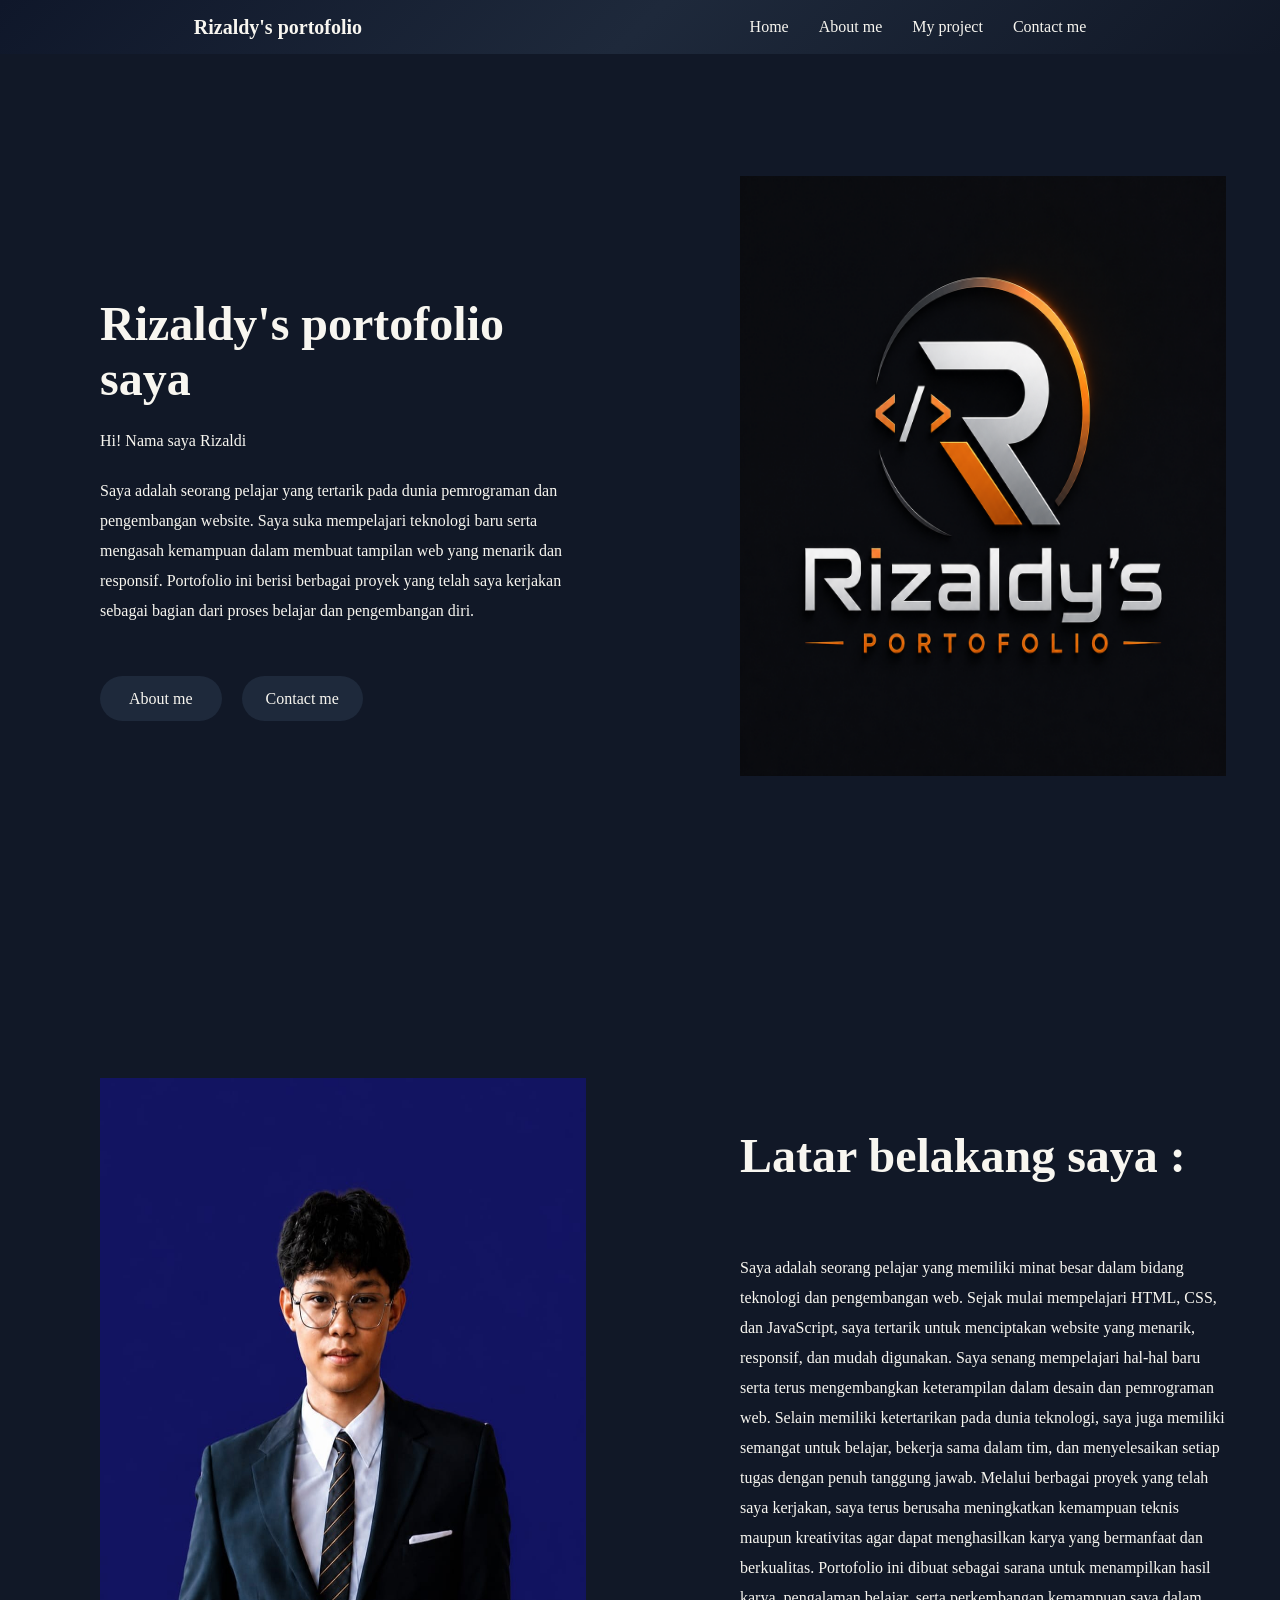
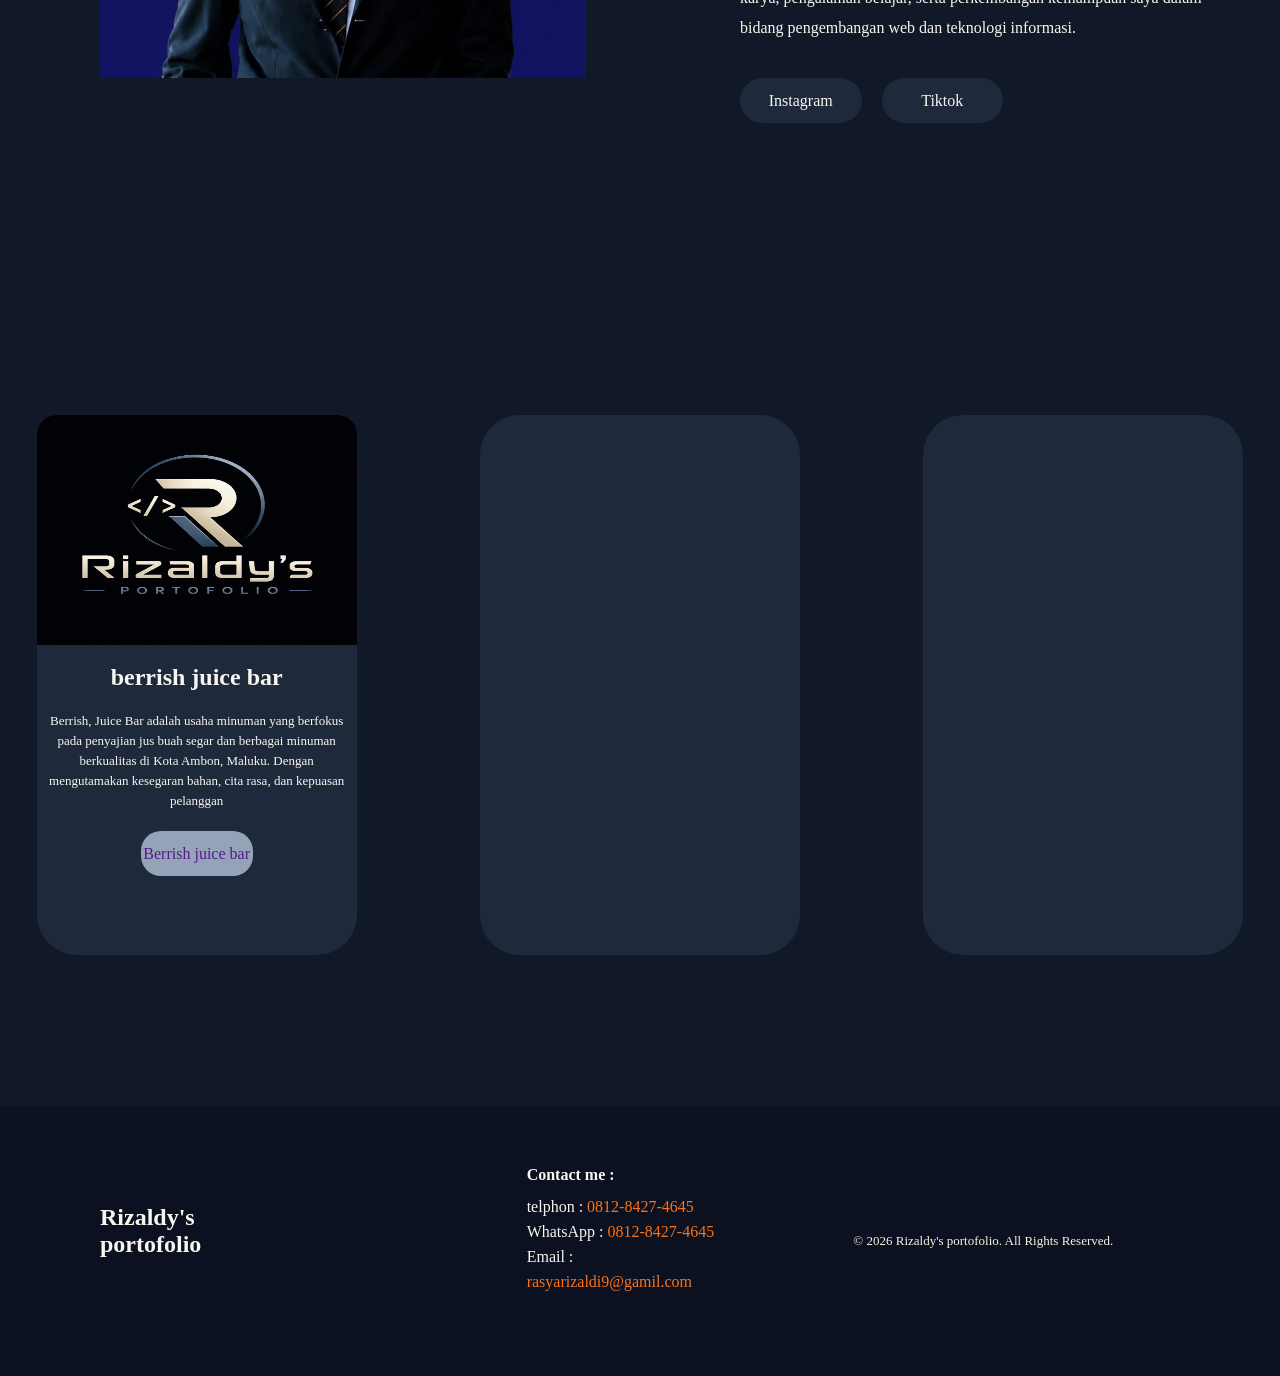
==== index.html @ 2db4b01e "change:rizaldy" ====
<!DOCTYPE html>
<html lang="en">
<head>
    <meta charset="UTF-8">
    <meta name="viewport" content="width=device-width, initial-scale=1.0">
    <title>Rizaldy's portofolio</title>
    <link rel="stylesheet" href="/Assets/css/Style.css">
</head>
<body>
    <nav class="side-bar">
        <h1>Rizaldy's portofolio</h1>
        <ul>
            <a href="#home"><li>Home</li></a>
            <a href="#About-me"><li>About me</li></a>
            <a href="#project"><li>My project</li></a>
            <a href="#contact-me"><li>Contact me</li></a>
        </ul>
    </nav>
    <section class="hero" id="home">
        <div class="container">
            <div class="isi">
                <h1>Rizaldy's portofolio saya</h1>
                <p class="hi">Hi! Nama saya Rizaldi</p>
                <p>Saya adalah seorang pelajar yang tertarik pada dunia pemrograman dan pengembangan website. Saya suka mempelajari teknologi baru serta mengasah kemampuan dalam membuat tampilan web yang menarik dan responsif. Portofolio ini berisi berbagai proyek yang telah saya kerjakan sebagai bagian dari proses belajar dan pengembangan diri.</p>
                <div class="tombol">
                    <div class="button"><a href="#About-me">About me</a></div>
                    <div class="button"><a href="#contact-me">Contact me</a></div>
                </div>
            </div>
            <div class="gambar"><img src="/Assets/image/orange Jun 2026, 19.51.14.png" alt=""></div>
        </div>
    </section>
    <main class="About-me" id="About-me">
        <div class="profile">
             <div class="gambar2"><img src="/Assets/image/blue.jpeg" alt=""></div>
                <div class="isi2">
                    <h1>Latar belakang saya :</h1>
                    <p>Saya adalah seorang pelajar yang memiliki minat besar dalam bidang teknologi dan pengembangan web. Sejak mulai mempelajari HTML, CSS, dan JavaScript, saya tertarik untuk menciptakan website yang menarik, responsif, dan mudah digunakan. Saya senang mempelajari hal-hal baru serta terus mengembangkan keterampilan dalam desain dan pemrograman web.
                    Selain memiliki ketertarikan pada dunia teknologi, saya juga memiliki semangat untuk belajar, bekerja sama dalam tim, dan menyelesaikan setiap tugas dengan penuh tanggung jawab. Melalui berbagai proyek yang telah saya kerjakan, saya terus berusaha meningkatkan kemampuan teknis maupun kreativitas agar dapat menghasilkan karya yang bermanfaat dan berkualitas.
                    Portofolio ini dibuat sebagai sarana untuk menampilkan hasil karya, pengalaman belajar, serta                     perkembangan kemampuan saya dalam bidang pengembangan web dan teknologi informasi.</p>
                    <div class="tombol3">
                        <div class="button"><a href="https://www.instagram.com/rizldy8?utm_source=qr&igsh=MTgya29vYmZybnRw" target="_blank">Instagram</a></div>
                        <div class="button"><a href="https://www.tiktok.com/@rizaldy2803?_r=1&_t=ZS-96LO472AchZ" target="_blank">Tiktok</a></div>
                   </div>
                </div>
            </div> 
        </div>
    </main>
    <section class="project" id="project">
        <div class="parents">
            <div class="card">
                <img src="/Assets/image/blue Jun 2026, 19.50.42.png" alt="">
                 <h2>berrish juice bar</h2>
                 <p>Berrish, Juice Bar adalah usaha minuman yang berfokus pada penyajian jus buah segar dan berbagai minuman berkualitas di Kota Ambon, Maluku. Dengan mengutamakan kesegaran bahan, cita rasa, dan kepuasan pelanggan</p>
                 <div class="link"><a href="">Berrish juice bar</a></div>
            </div>
            <div class="card"></div>
            <div class="card"></div>
        </div>
    </section>
    <footer class="sosial-media" id="contact-me">
        <div class="cardh2">
            <h2>Rizaldy's portofolio</h2>
        </div>
        <div class="card3">
            <h4>Contact me :</h4>
            <ul>
                <li>telphon : <a href="">0812-8427-4645</a></li>
                <li>WhatsApp : <a href="https://wa.me/6281284274645">0812-8427-4645</a></li>
                <li>Email : <a href="">rasyarizaldi9@gamil.com</a></li>
            </ul>
        </div>
        <div class="cardf">
            <p>© 2026 Rizaldy's portofolio. All Rights Reserved.</p>
        </div>
        <div class="copyright"></div>
    </footer>
</body>
</html>
---- Assets/css/Style.css ----
* {
    padding: 0;
    margin: 0;
    box-sizing: border-box;
    scroll-behavior: smooth;
}

body {
    background-color:  #111827;
}

.side-bar {
    width: 100%;
    height: 6vh;
    display:flex;
    justify-content: space-around;
    color: #F8F6F0;
    align-items: center;
    position: fixed;
      background: linear-gradient(
        135deg,
        #0f172a 0%,
        #1e293b 50%,
        #111827 100%
    );
}

.side-bar h1 {
    font-size: 20px;
}

.side-bar ul{
    text-decoration: none;
    list-style: none;
    display: flex;
    gap: 30px;
}

.side-bar a {
    text-decoration: none;
    color:  #F8F6F0;
}

/* section */

.hero {
    height: 98vh;
    display: flex;
    align-items: center;
    padding-top: 70px;
}

.container {
    width: 100%;
    padding-left: 100px;
    display: grid;
    grid-template-columns: 1fr 1fr;
    align-items: center;
    gap: 100px;
}

.isi {
    width: 90%;
    height: 600px;
}

.isi h1 {
    padding-top: 120px;
    font-size: 3em;
    color:  #F8F6F0;
}

p {
    padding-top: 20px;
    font-size: medium;
    color:  #F8F6F0;
    line-height: 30px;
}

.tombol {
    width: 100%;
    display: flex;
    padding-top: 50px;
    gap: 20px;
}

.button {
    width: 25%;
    height: 5vh;
    border-radius: 30px;
    background-color: #1e293b;
    display: flex;
    justify-content: center;
    align-items: center;
}

.tombol a {
    text-decoration: none;
    color: #F8F6F0;
}

.gambar {
    width: 90%;
    height: 600px;
    background-color: brown;
}

.gambar img {
    width: 100%;
    height: 80vh;
    height: 600px;
}

/* About me */

.About-me {
    margin-top: 20px;
    width: 100%;
    height: 98vh;
    display: flex;
    align-items: center;
}

.profile {
    width: 100%;
    padding-left: 100px;
    display: grid;
    grid-template-columns: 1fr 1fr;
    align-items: center;
    gap: 100px;
    margin-top: 70px;
}

.gambar2 {
    width: 90%;
    height: 600px;
}

.gambar2 img {
    width: 100%;
    height: 80vh;
    height: 600px;
}

.isi2 {
    width: 90%;
    height: 600px;
}

.isi2 h1 {
    padding-top: 50px;
    padding-bottom: 50px;
    font-size: 3em;
    color:  #F8F6F0;
}

.tombol3  {
    margin-top: 35px;
    display: flex;
    gap: 20px;
}

.tombol3 a {
    text-decoration: none;
    color: #F8F6F0;
}

/* project */

.project {
    margin-top: 20px;
    width: 100%;
    height: 98vh;
    display: flex;
    align-items: center;
}

.parents {
    width: 100%;
    display: flex;
    justify-content: space-around;
    align-items: center;
    gap: 50px;
    margin-top: 80px;
}

.card {
    width: 25%;
    height: 60vh;
    border-radius: 40px;
     background-color:  #1E293B;
}

.card img {
    width: 100%;
    height: 230px;
    border-radius: 20px 20px 0px 0px;
}


.card h2 {
    text-align: center;
    padding-top: 15px;
    color: #F8F6F0;
}

.card p {
    font-size: 13px;
    line-height: 20px;
    text-align: start;
    text-align: center;
    padding: 20px 10px 0px;
}

.link {
    width: 100%;
    margin-top: 20px;
    display: flex;
    justify-content: center;
    align-items: center;
}

.link a {
    width: 35%;
    height: 5vh;
    Background: #94A3B8;
    text-decoration: none;
    border-radius: 20px;
    display: flex;
    justify-content: center;
    align-items: center;
}

/* footer */

.sosial-media {
    margin-top: 20px;
    width: 100%;
    height: 30vh;
    display: grid;
    grid-template-columns: 1fr 1fr 1fr;
    align-items: center;
    background-color:  #0B1120;
}

.cardh2 {
    width: 45%;
    height: 20vh;
    margin-left: 100px;
    color: #F8F6F0;
    display: flex;
    justify-content: center;
    align-items: center;
}

.card3 {
    margin-top: 50px;
    width: 45%;
    height: 20vh;
    margin-left: 100px;
    color: #F8F6F0;
}

.sosial-media ul  {
    list-style: none;
    padding-top: 10px;
    line-height: 25px;
}

.sosial-media a {
    text-decoration: none;
    color:  #F97316;
}

.cardf p {
    font-size: 13px;
    color: #FAF3E0;
}
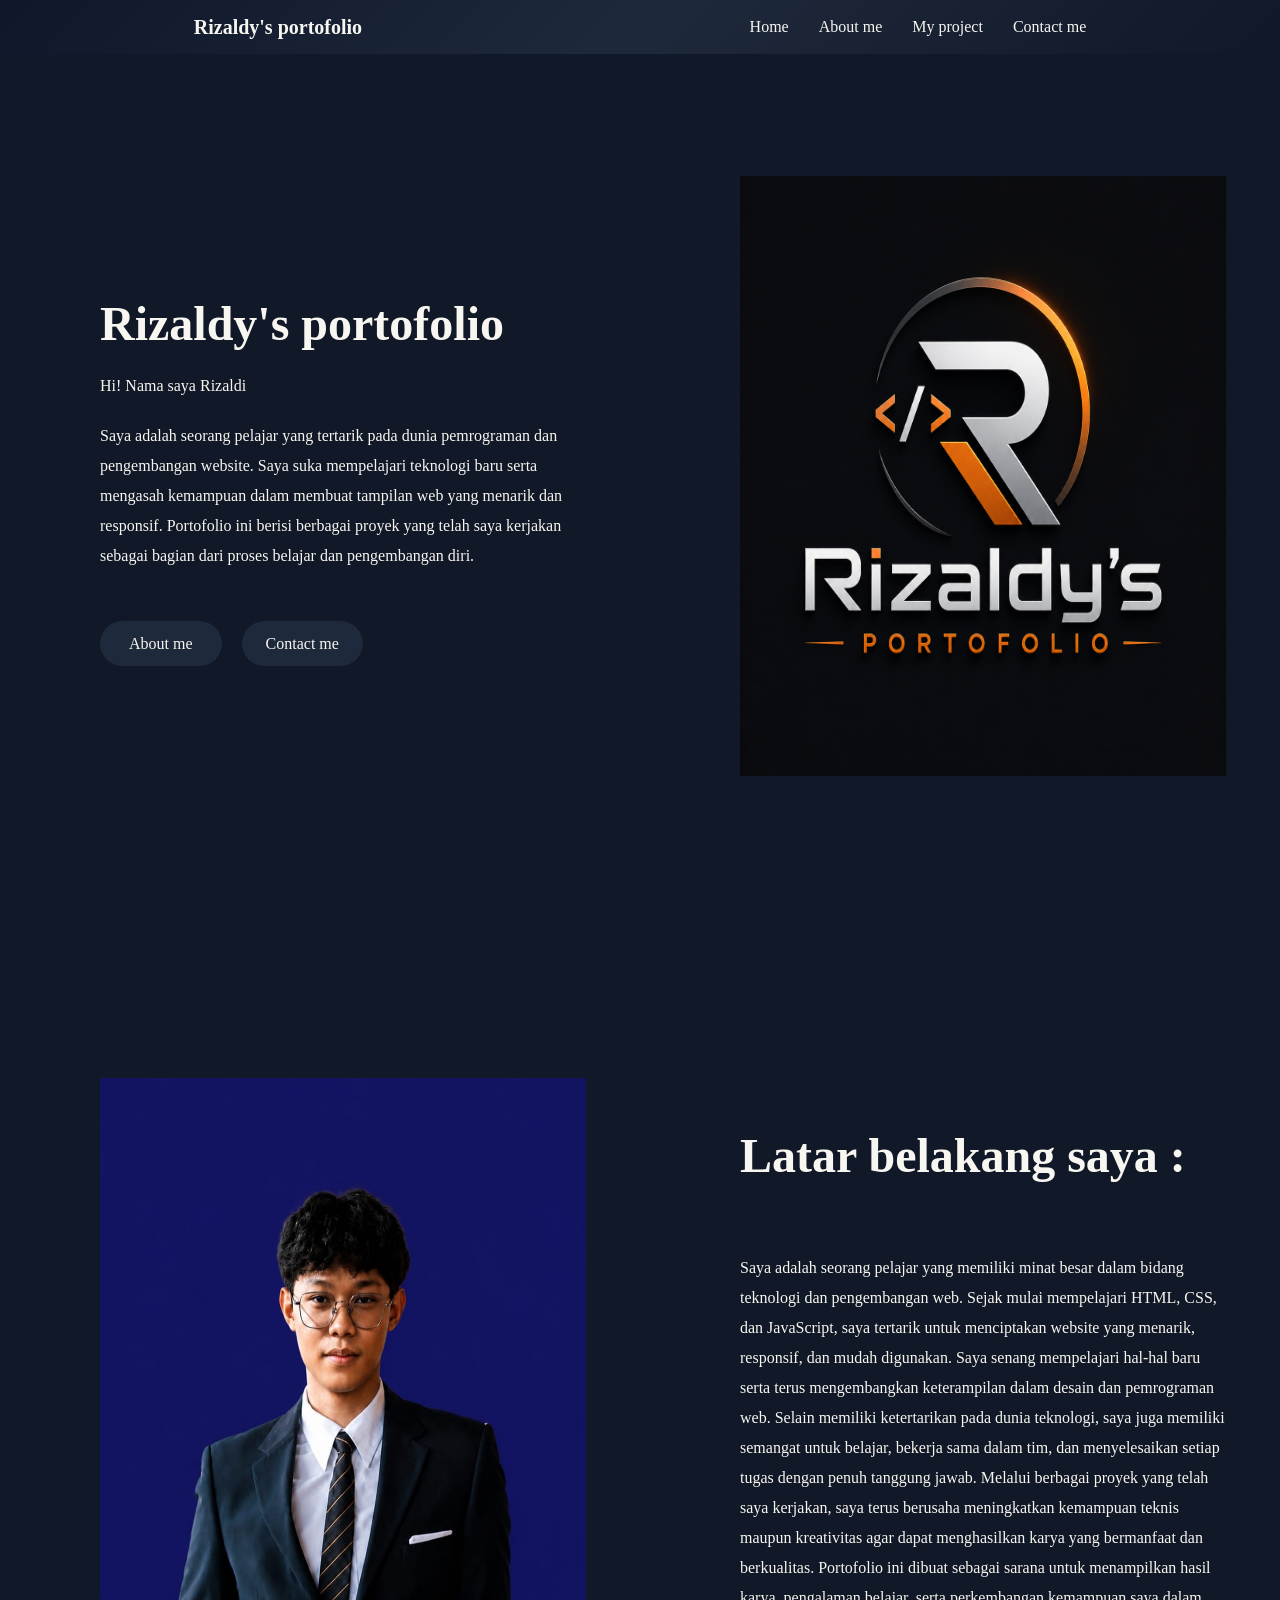
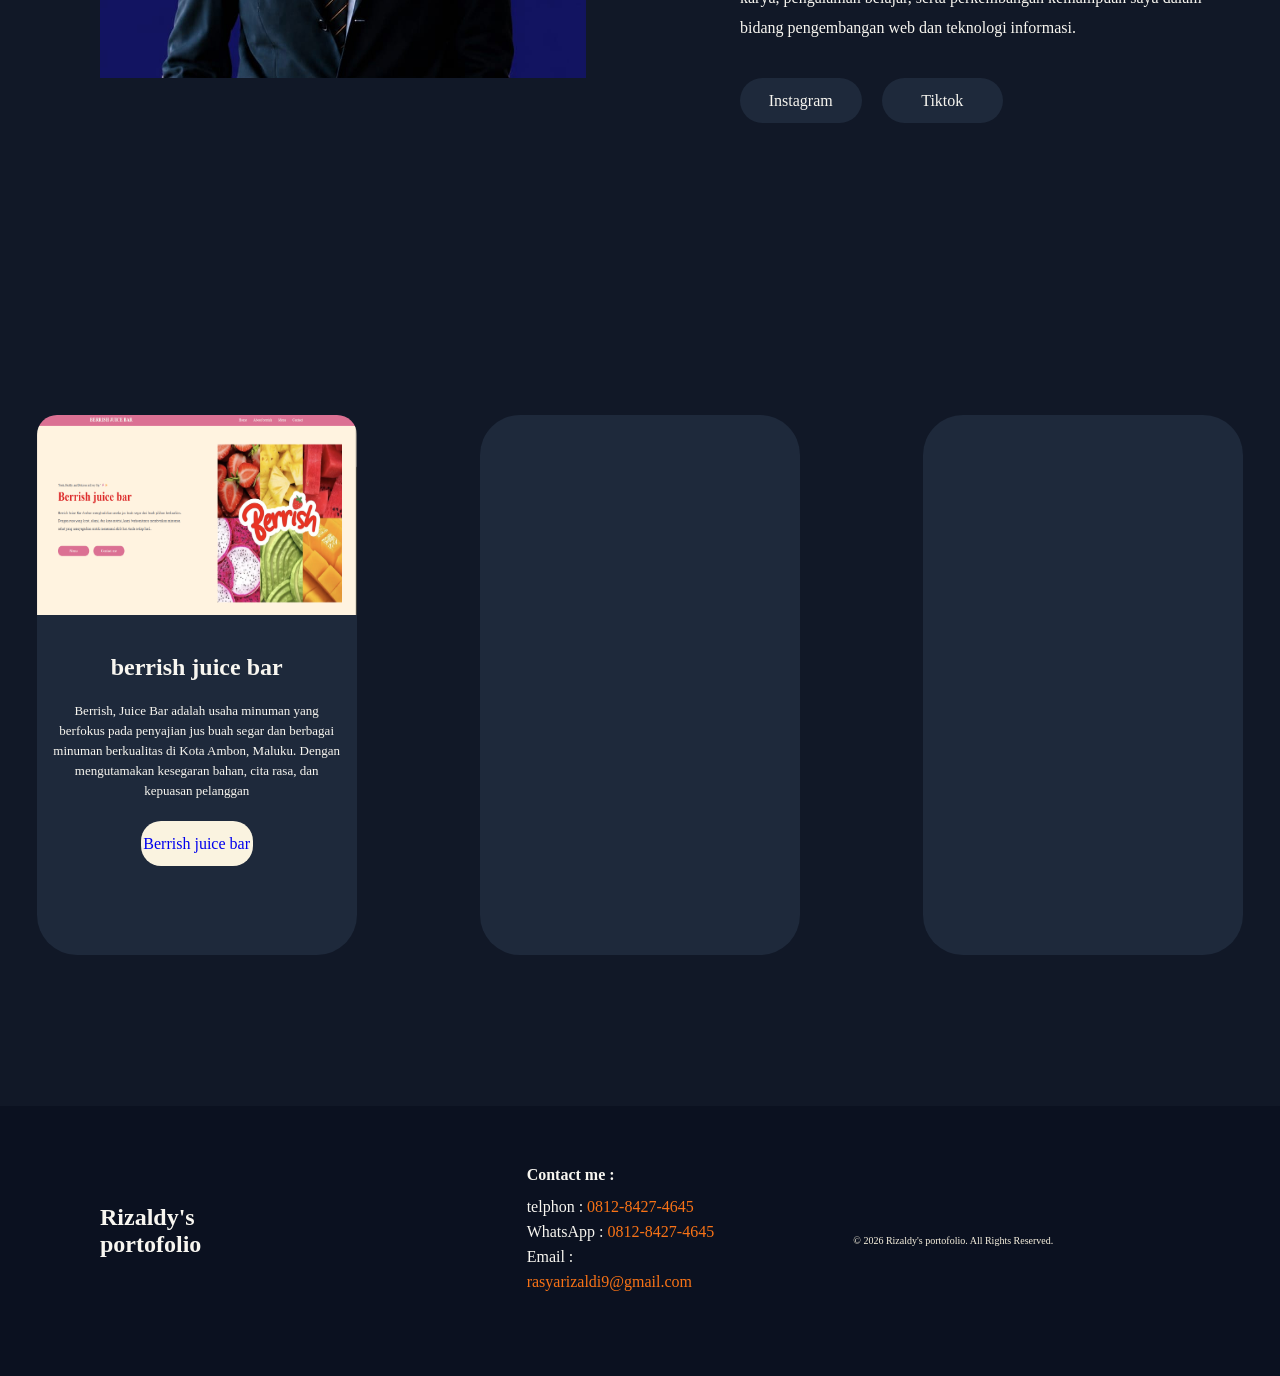
==== commit e4ada702: "feat:tampilan-menu-file-juice.html" ====
--- a/index.html
+++ b/index.html
@@ -19,7 +19,7 @@
     <section class="hero" id="home">
         <div class="container">
             <div class="isi">
-                <h1>Rizaldy's portofolio saya</h1>
+                <h1>Rizaldy's portofolio</h1>
                 <p class="hi">Hi! Nama saya Rizaldi</p>
                 <p>Saya adalah seorang pelajar yang tertarik pada dunia pemrograman dan pengembangan website. Saya suka mempelajari teknologi baru serta mengasah kemampuan dalam membuat tampilan web yang menarik dan responsif. Portofolio ini berisi berbagai proyek yang telah saya kerjakan sebagai bagian dari proses belajar dan pengembangan diri.</p>
                 <div class="tombol">
@@ -49,10 +49,10 @@
     <section class="project" id="project">
         <div class="parents">
             <div class="card">
-                <img src="/Assets/image/blue Jun 2026, 19.50.42.png" alt="">
+                <img src="/Assets/image/Screenshot 2026-06-03 062609.png" alt="">
                  <h2>berrish juice bar</h2>
                  <p>Berrish, Juice Bar adalah usaha minuman yang berfokus pada penyajian jus buah segar dan berbagai minuman berkualitas di Kota Ambon, Maluku. Dengan mengutamakan kesegaran bahan, cita rasa, dan kepuasan pelanggan</p>
-                 <div class="link"><a href="">Berrish juice bar</a></div>
+                 <div class="link"><a href="/Project-berrish-juice-bar/berrish.html">Berrish juice bar</a></div>
             </div>
             <div class="card"></div>
             <div class="card"></div>
@@ -65,9 +65,9 @@
         <div class="card3">
             <h4>Contact me :</h4>
             <ul>
-                <li>telphon : <a href="">0812-8427-4645</a></li>
-                <li>WhatsApp : <a href="https://wa.me/6281284274645">0812-8427-4645</a></li>
-                <li>Email : <a href="">rasyarizaldi9@gamil.com</a></li>
+                <li>telphon : <a href="tel:+6281284274645">0812-8427-4645</a></li>
+                <li>WhatsApp : <a href="https://wa.me/6281284274645" target="_blank">0812-8427-4645</a></li>
+                <li>Email : <a href="mailto:rasyarizaldi9@gmail.com">rasyarizaldi9@gmail.com</a></li>
             </ul>
         </div>
         <div class="cardf">
--- a/Assets/css/Style.css
+++ b/Assets/css/Style.css
@@ -41,6 +41,11 @@
     color:  #F8F6F0;
 }
 
+.side-bar a:hover {
+    color: #F97316;
+    transition: 0.3s;
+}
+
 /* section */
 
 .hero {
@@ -111,6 +116,11 @@
     height: 600px;
 }
 
+.tombol :hover {
+    background-color: #F97316;
+    transition: 0.3s;
+}
+
 /* About me */
 
 .About-me {
@@ -154,15 +164,20 @@
     color:  #F8F6F0;
 }
 
-.tombol3  {
+.tombol3 {
     margin-top: 35px;
     display: flex;
     gap: 20px;
 }
 
-.tombol3 a {
-    text-decoration: none;
-    color: #F8F6F0;
+.tombol3 a{
+    text-decoration: none;
+    color: #F8F6F0;
+}
+
+.tombol3 :hover {
+    background-color: #F97316;
+    transition: 0.3s;
 }
 
 /* project */
@@ -193,14 +208,14 @@
 
 .card img {
     width: 100%;
-    height: 230px;
+    height: 200px;
     border-radius: 20px 20px 0px 0px;
 }
 
 
 .card h2 {
     text-align: center;
-    padding-top: 15px;
+    padding-top: 35px;
     color: #F8F6F0;
 }
 
@@ -209,7 +224,7 @@
     line-height: 20px;
     text-align: start;
     text-align: center;
-    padding: 20px 10px 0px;
+    padding: 20px 15px 0px;
 }
 
 .link {
@@ -223,12 +238,17 @@
 .link a {
     width: 35%;
     height: 5vh;
-    Background: #94A3B8;
+    background: #FAF3E0;
     text-decoration: none;
     border-radius: 20px;
     display: flex;
     justify-content: center;
     align-items: center;
+}
+
+.link a:hover {
+    background-color: #F97316;
+    transition: 0.3s;
 }
 
 /* footer */
@@ -273,12 +293,152 @@
 }
 
 .cardf p {
-    font-size: 13px;
+    font-size: 10px;
     color: #FAF3E0;
 }
 
-
-
-
-
-
+/* Hp */
+
+@media (max-width: 768px) {
+
+    /* Navbar */
+    .side-bar {
+        height: auto;
+        flex-direction: column;
+        padding: 15px 0;
+        gap: 10px;
+    }
+
+    .side-bar ul {
+        gap: 15px;
+        flex-wrap: wrap;
+        justify-content: center;
+    }
+
+    /* Hero */
+    .hero {
+        height: auto;
+        padding: 120px 0 50px;
+    }
+
+    .container {
+        padding: 0 20px;
+        grid-template-columns: 1fr;
+        gap: 30px;
+    }
+
+    .isi,
+    .gambar {
+        width: 100%;
+        height: auto;
+    }
+
+    .isi h1 {
+        padding-top: 0;
+        font-size: 2rem;
+        text-align: center;
+    }
+
+    p {
+        text-align: center;
+    }
+
+    .gambar img {
+        width: 100%;
+        height: auto;
+        border-radius: 20px;
+    }
+
+    .tombol {
+        justify-content: center;
+        flex-wrap: wrap;
+    }
+
+    .button {
+        width: 150px;
+        height: 45px;
+    }
+
+    /* About */
+    .About-me {
+        height: auto;
+        padding: 50px 0;
+    }
+
+    .profile {
+        padding: 0 20px;
+        grid-template-columns: 1fr;
+        gap: 30px;
+    }
+
+    .gambar2,
+    .isi2 {
+        width: 100%;
+        height: auto;
+    }
+
+    .gambar2 img {
+        width: 100%;
+        height: auto;
+        border-radius: 20px;
+    }
+
+    .isi2 h1 {
+        font-size: 2rem;
+        text-align: center;
+        padding: 20px 0;
+    }
+
+    .tombol3 {
+        justify-content: center;
+        flex-wrap: wrap;
+    }
+
+    /* Project */
+    .project {
+        height: auto;
+        padding: 50px 0;
+    }
+
+    .parents {
+        flex-direction: column;
+        gap: 30px;
+        padding: 0 20px;
+    }
+
+    .card {
+        width: 100%;
+        max-width: 400px;
+        height: auto;
+        padding-bottom: 20px;
+    }
+
+    .card img {
+        height: auto;
+    }
+
+    .link a {
+        width: 150px;
+        height: 45px;
+    }
+
+    /* Footer */
+    .sosial-media {
+        height: auto;
+        grid-template-columns: 1fr;
+        text-align: center;
+        padding: 30px 20px;
+        gap: 20px;
+    }
+
+    .cardh2,
+    .card3 {
+        width: 100%;
+        margin: 0;
+        height: auto;
+    }
+
+    .cardf p {
+        text-align: center;
+    }
+}
